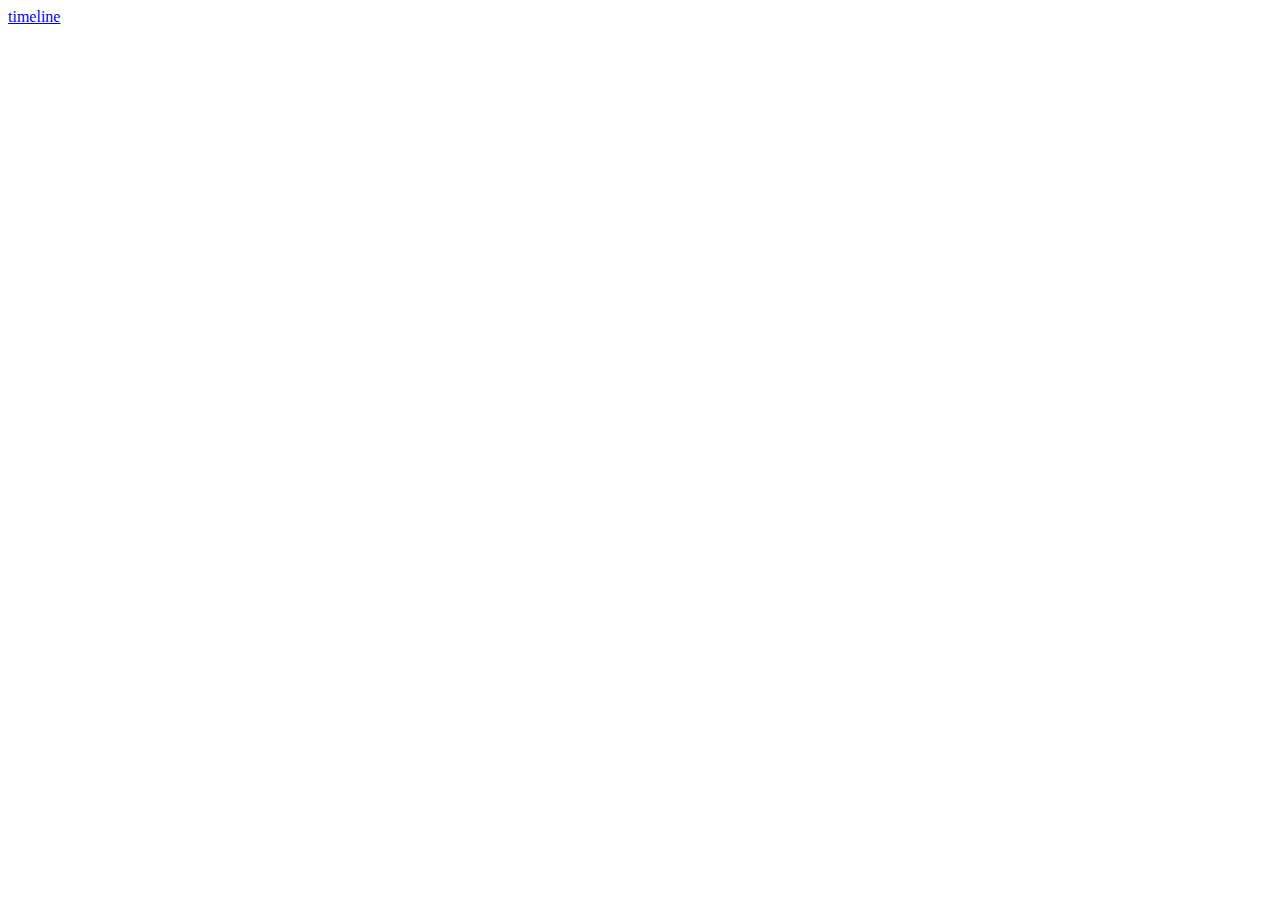
==== index.html @ f291a1a2 "timeline finished" ====
<!DOCTYPE html>
<html lang="de">
<head>
    <meta charset="UTF-8">
    <meta name="viewport" content="width=device-width, initial-scale=1.0">
    <title>Document</title>
</head>
<body>
    <a href="/timeline/index.html">timeline</a>
</body>
<script src="index.js"></script>
</html>
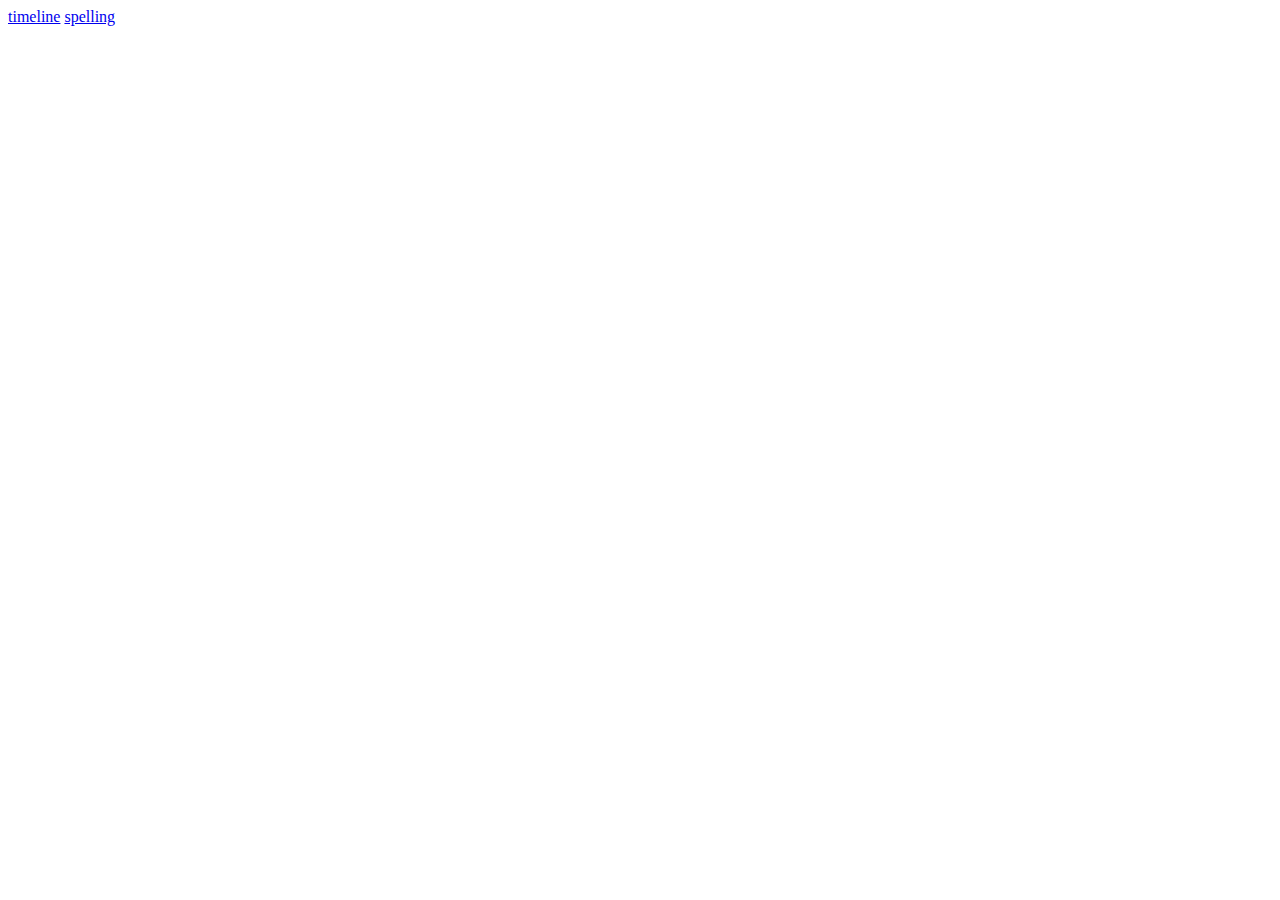
==== commit 70cb30ae: "finished spelling" ====
--- a/index.html
+++ b/index.html
@@ -6,7 +6,8 @@
     <title>Document</title>
 </head>
 <body>
-    <a href="/timeline/index.html">timeline</a>
+    <a href="timeline/index.html">timeline</a>
+    <a href="spelling/index.html">spelling</a>
 </body>
 <script src="index.js"></script>
-</html>+</html>
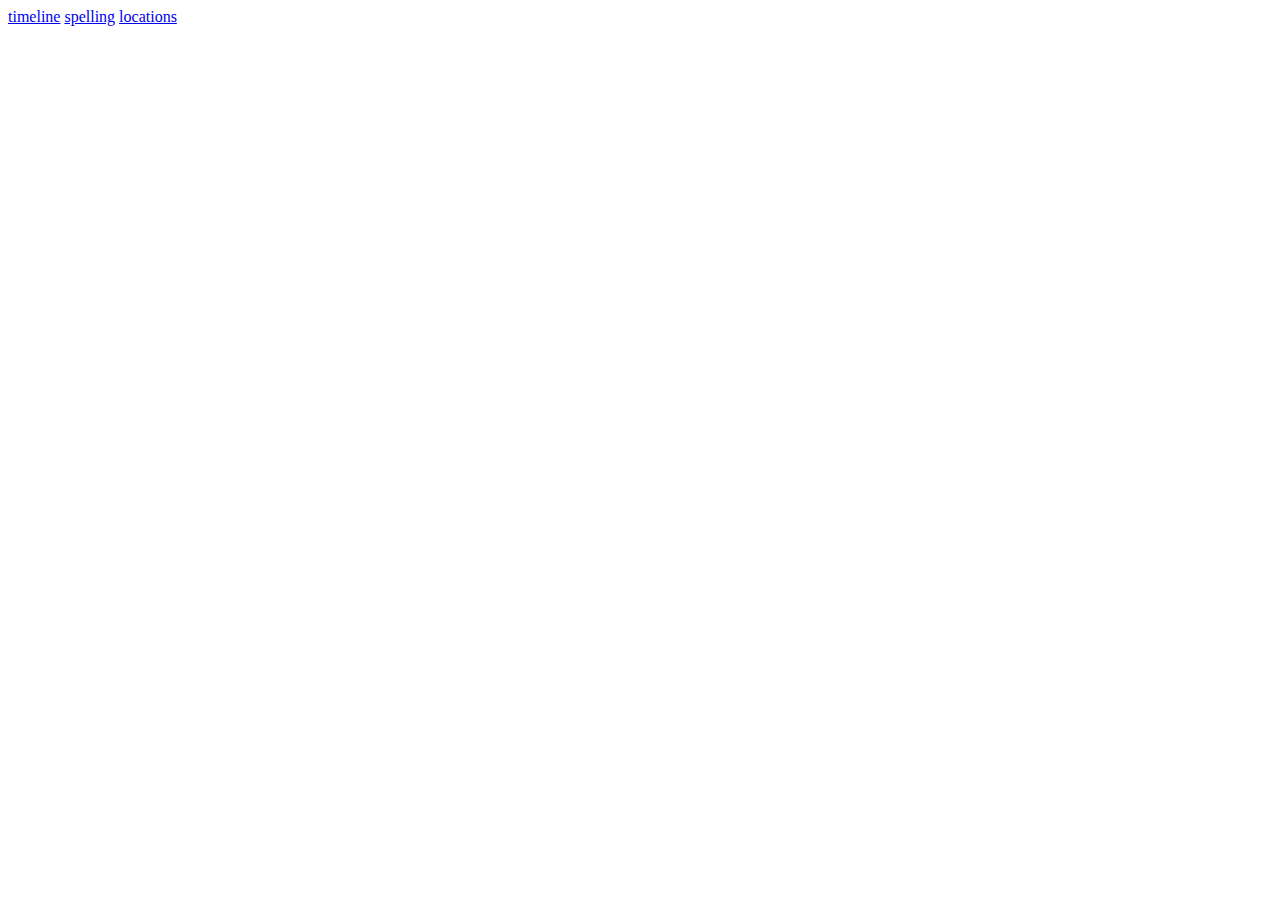
==== commit 6e7dc9b0: "started guessTheLocation" ====
--- a/index.html
+++ b/index.html
@@ -8,6 +8,7 @@
 <body>
     <a href="timeline/index.html">timeline</a>
     <a href="spelling/index.html">spelling</a>
+    <a href="guessTheLocation/index.html">locations</a>
 </body>
 <script src="index.js"></script>
 </html>
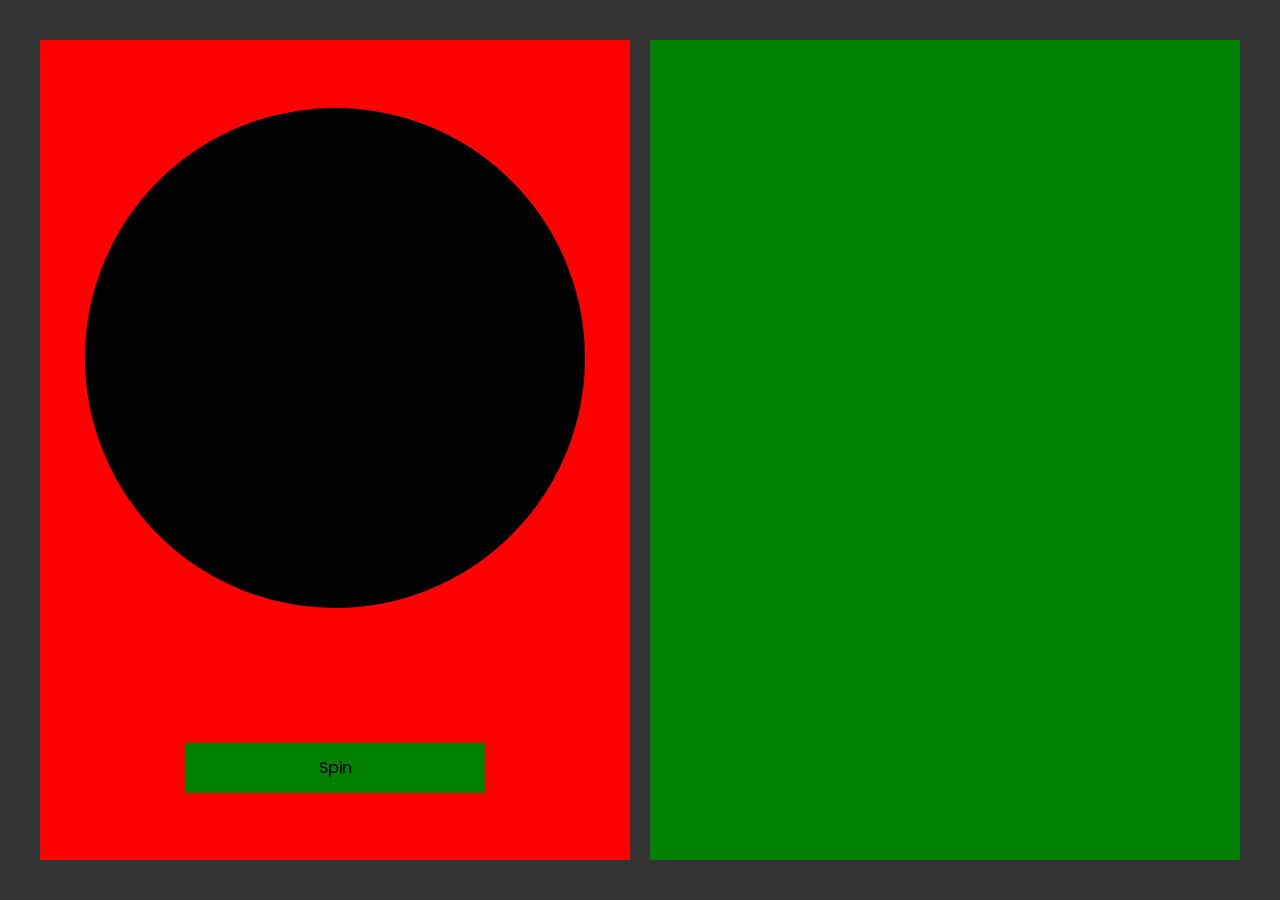
==== commit 77972af7: "wheel init" ====
--- a/index.html
+++ b/index.html
@@ -3,12 +3,21 @@
 <head>
     <meta charset="UTF-8">
     <meta name="viewport" content="width=device-width, initial-scale=1.0">
+    <link rel="stylesheet" href="style.css">
     <title>Document</title>
 </head>
 <body>
-    <a href="timeline/index.html">timeline</a>
+    <!-- <a href="timeline/index.html">timeline</a>
     <a href="spelling/index.html">spelling</a>
-    <a href="guessTheLocation/index.html">locations</a>
+    <a href="guessTheLocation/index.html">locations</a> -->
+
+    <div class="wheel-of-fortune">
+        <div class="wheel">
+            <div></div>
+        </div>
+        <div class="spin-btn">Spin</div>
+    </div>
+    <div></div>
 </body>
 <script src="index.js"></script>
 </html>
--- a/style.css
+++ b/style.css
@@ -0,0 +1,33 @@
+@import url('https://fonts.googleapis.com/css2?family=Poppins:wght@400;500;600;700;800;900&display=swap');
+
+@import url("./index_components/wheel_of_fortune.css");
+
+* {
+    margin: 0;
+    padding: 0;
+    box-sizing: border-box;
+
+}
+
+body {
+    font-family: "Poppins", serif;
+    font-weight: 400;
+    font-style: normal;
+    background: #343434;
+
+    padding: 40px;
+
+    display: grid;
+    grid-template-columns: repeat(2, 1fr);
+    gap: 20px;
+
+    height: 100vh;
+    user-select: none;
+    position: relative;
+    overflow: hidden;
+}
+
+body>div:nth-child(2){
+    
+    background: green;
+}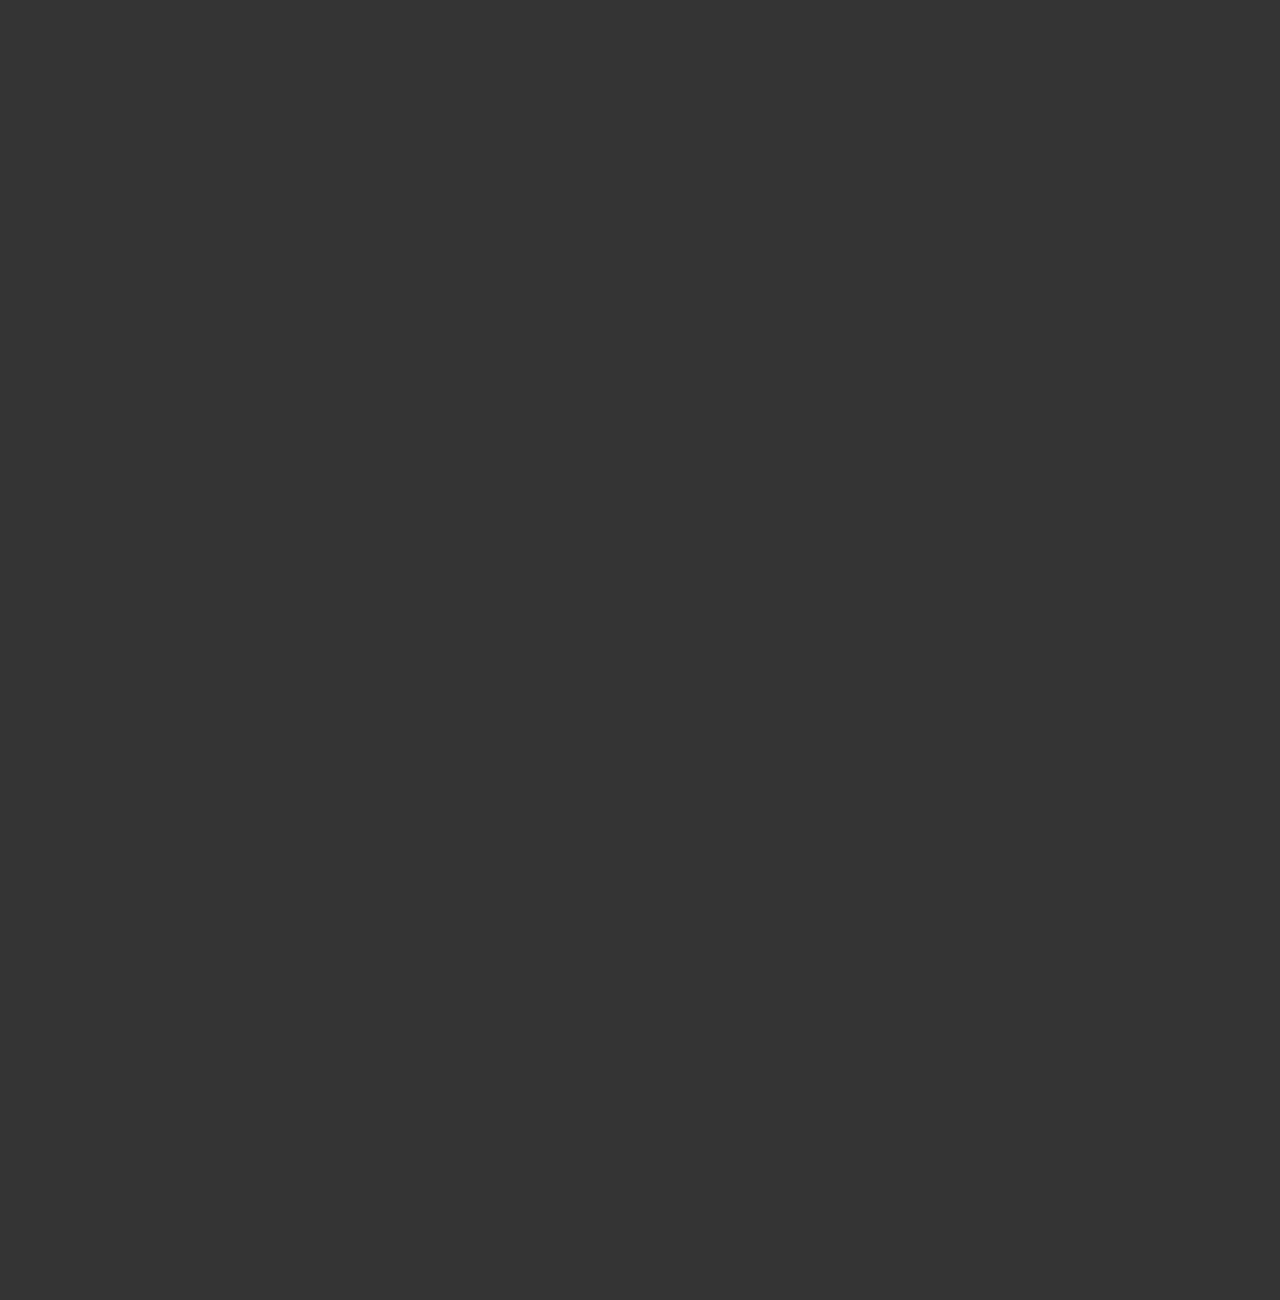
==== commit bf8df65c: "init wheel" ====
--- a/index.html
+++ b/index.html
@@ -1,23 +1,36 @@
 <!DOCTYPE html>
 <html lang="de">
+
 <head>
     <meta charset="UTF-8">
     <meta name="viewport" content="width=device-width, initial-scale=1.0">
     <link rel="stylesheet" href="style.css">
+    <link href="https://fonts.googleapis.com/icon?family=Material+Icons" rel="stylesheet">
+
     <title>Document</title>
 </head>
+
 <body>
     <!-- <a href="timeline/index.html">timeline</a>
     <a href="spelling/index.html">spelling</a>
     <a href="guessTheLocation/index.html">locations</a> -->
 
-    <div class="wheel-of-fortune">
-        <div class="wheel">
-            <div></div>
+    <section class="wheel-of-fortune">
+        <div class="wheel-container">
+            <div class="wheel">
+            </div>
+            <div class="arrow"></div>
+            <div class="wheel-border"></div>
         </div>
-        <div class="spin-btn">Spin</div>
-    </div>
-    <div></div>
+        <div class="spin-btn">Dreh das Rad!</div>
+        <div class="selected-game-container hide">
+            <span>Das ausgewählte Spiel ist:</span>
+            <div class="selected-game">sss</div>
+            <div class="play-game-btn">Spiel spielen</div>
+        </div>
+    </section>
+    <section></section>
 </body>
 <script src="index.js"></script>
-</html>
+
+</html>--- a/style.css
+++ b/style.css
@@ -27,7 +27,14 @@
     overflow: hidden;
 }
 
-body>div:nth-child(2){
+body>section:nth-child(2){
     
     background: green;
+}
+
+body>section{
+    opacity: 0;
+    pointer-events: none;
+    transition: opacity 1s;
+    transition-delay: 1s;
 }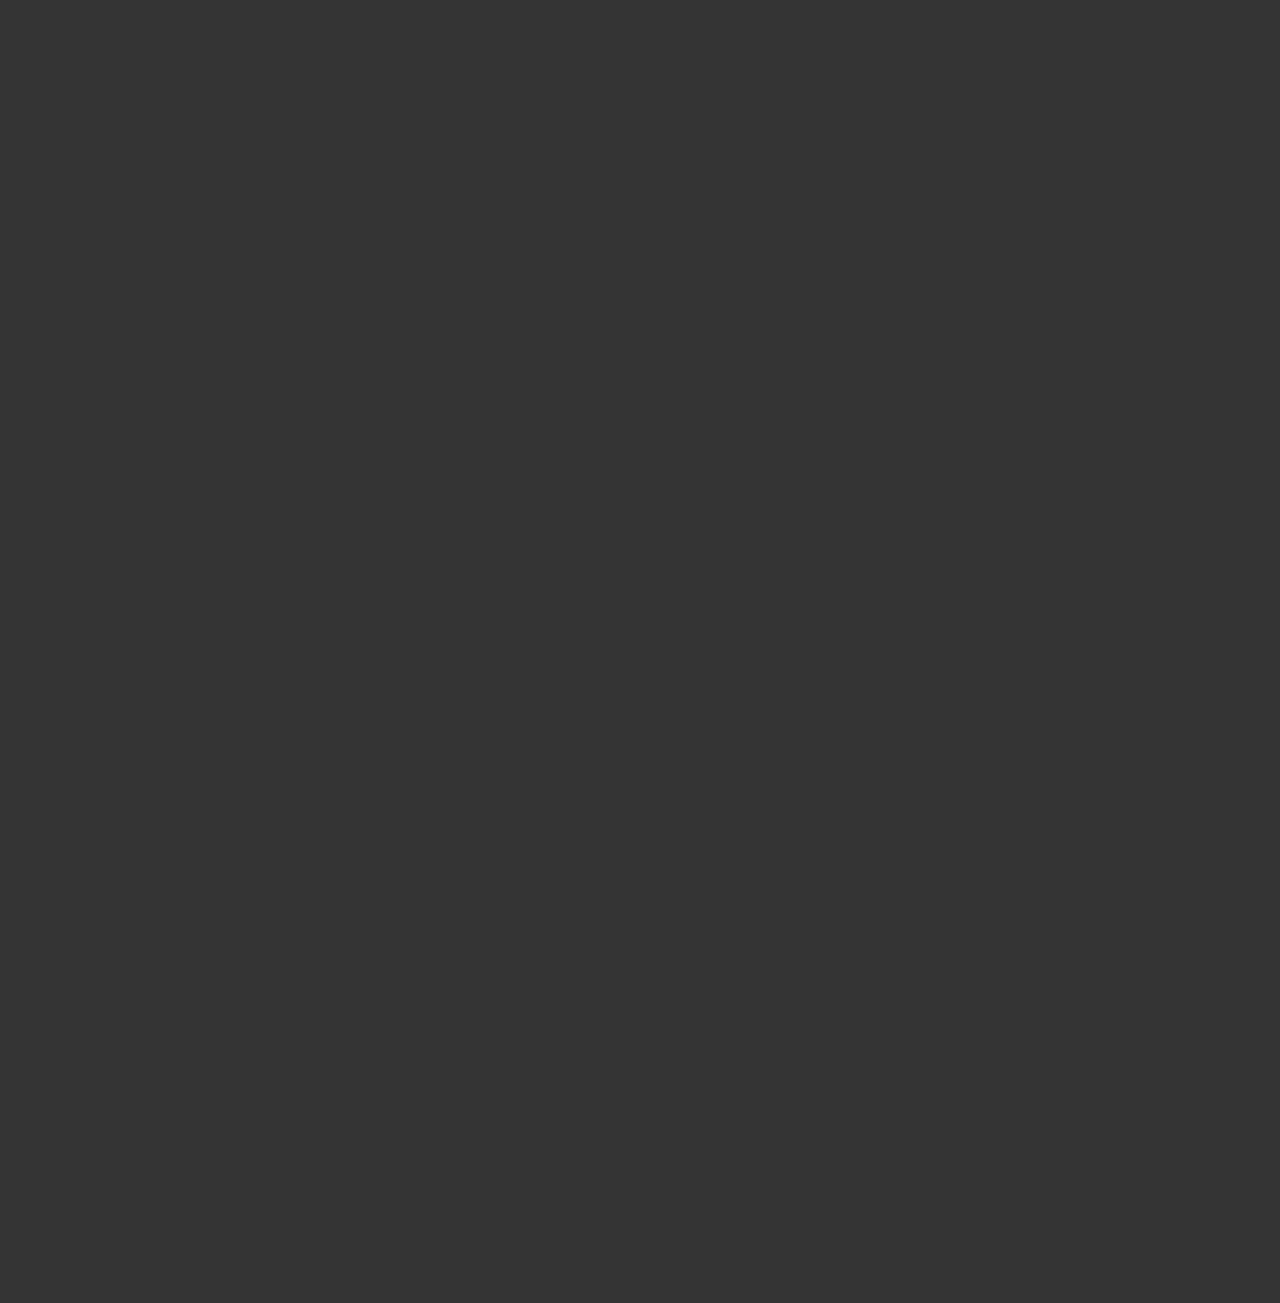
==== commit e78882f7: "finished wheelOfFortune" ====
--- a/index.html
+++ b/index.html
@@ -1,36 +1,65 @@
 <!DOCTYPE html>
 <html lang="de">
+  <head>
+    <meta charset="UTF-8" />
+    <meta name="viewport" content="width=device-width, initial-scale=1.0" />
+    <link rel="stylesheet" href="style.css" />
+    <link
+      href="https://fonts.googleapis.com/icon?family=Material+Icons"
+      rel="stylesheet"
+    />
 
-<head>
-    <meta charset="UTF-8">
-    <meta name="viewport" content="width=device-width, initial-scale=1.0">
-    <link rel="stylesheet" href="style.css">
-    <link href="https://fonts.googleapis.com/icon?family=Material+Icons" rel="stylesheet">
+    <title>Glücksrad</title>
+  </head>
+  <script>
+    window.debug = function (command = "") {
+      switch (command) {
+        case "":
+          localStorage.clear();
+          console.log("locale storage clear");
+          break;
+        case "tl":
+          window.location.href = "timeline/index.html";
+          break;
+        case "sp":
+          window.location.href = "spelling/index.html";
+          break;
+        case "gl":
+          window.location.href = "guessTheLocation/index.html";
+          break;
+        default:
+          console.log("Unbekannter Befehl:", command);
+      }
+    };
+  </script>
 
-    <title>Document</title>
-</head>
-
-<body>
+  <body>
     <!-- <a href="timeline/index.html">timeline</a>
     <a href="spelling/index.html">spelling</a>
     <a href="guessTheLocation/index.html">locations</a> -->
 
     <section class="wheel-of-fortune">
-        <div class="wheel-container">
-            <div class="wheel">
-            </div>
-            <div class="arrow"></div>
-            <div class="wheel-border"></div>
-        </div>
-        <div class="spin-btn">Dreh das Rad!</div>
-        <div class="selected-game-container hide">
-            <span>Das ausgewählte Spiel ist:</span>
-            <div class="selected-game">sss</div>
-            <div class="play-game-btn">Spiel spielen</div>
-        </div>
+      <div class="wheel-container">
+        <div class="wheel"></div>
+        <div class="arrow"></div>
+        <div class="wheel-border"></div>
+      </div>
+      <div class="spin-btn">Dreh das Rad!</div>
+      <div class="selected-game-container hide">
+        <span>Das ausgewählte Spiel ist:</span>
+        <div class="selected-game">___</div>
+        <div class="play-game-btn">Spiel spielen</div>
+      </div>
     </section>
-    <section></section>
-</body>
-<script src="index.js"></script>
-
-</html>+    <section class="conclusion">
+      <div class="des">Eure Lösungsbuchstaben:</div>
+      <div class="overview">
+        
+      </div>
+      <div class="input">
+        <input type="text" autocomplete="off" id="conclusion-input" placeholder="Lösungswort eingeben">
+      </div>
+    </section>
+  </body>
+  <script type="module" src="index.js" ></script>
+</html>
--- a/style.css
+++ b/style.css
@@ -1,6 +1,7 @@
 @import url('https://fonts.googleapis.com/css2?family=Poppins:wght@400;500;600;700;800;900&display=swap');
 
 @import url("./index_components/wheel_of_fortune.css");
+@import url('./index_components/conclusion.css');
 
 * {
     margin: 0;
@@ -27,10 +28,7 @@
     overflow: hidden;
 }
 
-body>section:nth-child(2){
-    
-    background: green;
-}
+
 
 body>section{
     opacity: 0;
